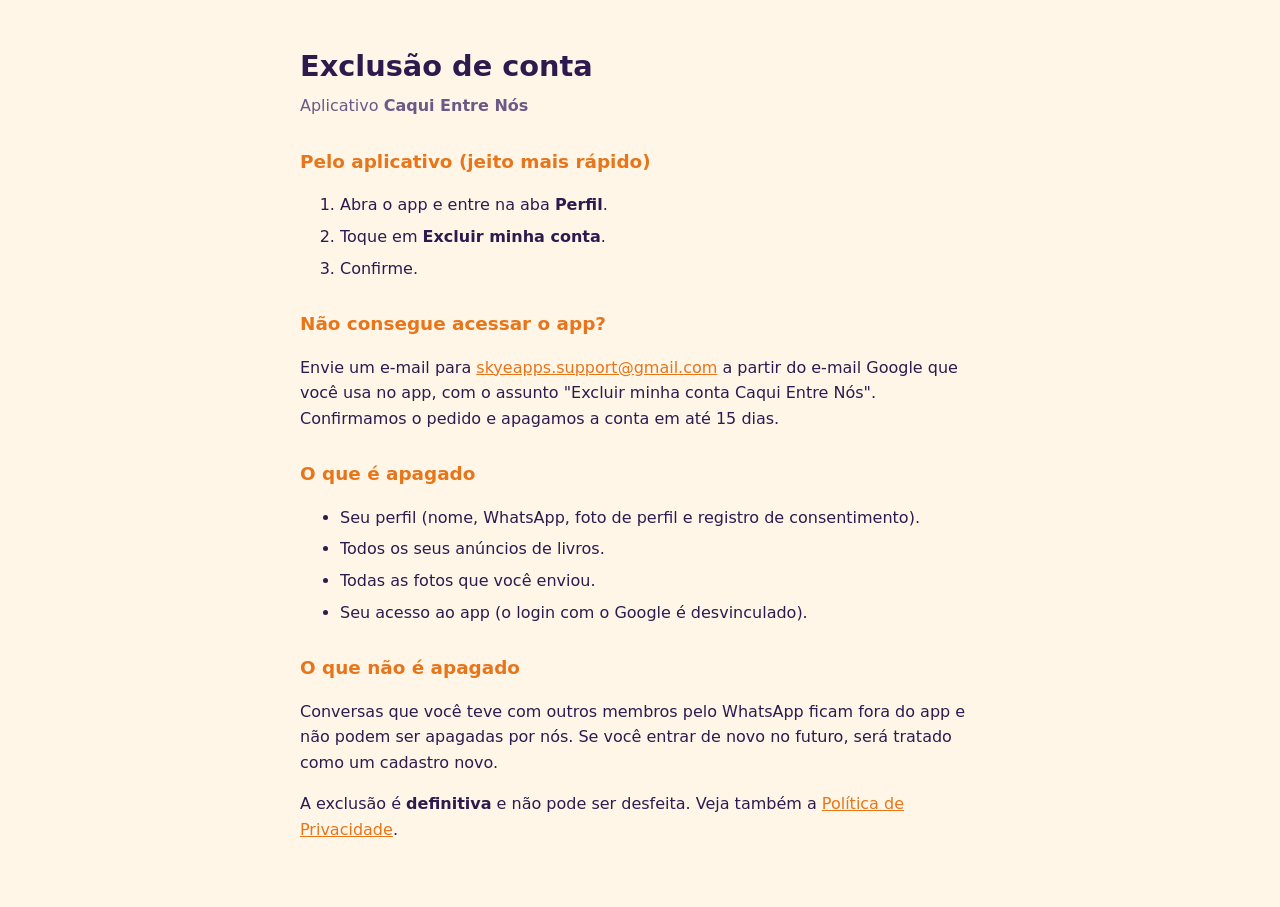
==== caquientrenos/excluir-conta.html @ bd9b8e26 "Add files via upload" ====
<!doctype html>
<html lang="pt-BR">
<head>
<meta charset="utf-8">
<meta name="viewport" content="width=device-width, initial-scale=1">
<title>Exclusão de conta — Caqui Entre Nós</title>
<link rel="stylesheet" href="style.css">
</head>
<body>
<main>
<h1>Exclusão de conta</h1>
<p class="meta">Aplicativo <strong>Caqui Entre Nós</strong></p>

<h2>Pelo aplicativo (jeito mais rápido)</h2>
<ol>
<li>Abra o app e entre na aba <strong>Perfil</strong>.</li>
<li>Toque em <strong>Excluir minha conta</strong>.</li>
<li>Confirme.</li>
</ol>

<h2>Não consegue acessar o app?</h2>
<p>Envie um e-mail para <a href="mailto:skyeapps.support@gmail.com">skyeapps.support@gmail.com</a> a partir do e-mail Google que você usa no app, com o assunto "Excluir minha conta Caqui Entre Nós". Confirmamos o pedido e apagamos a conta em até 15 dias.</p>

<h2>O que é apagado</h2>
<ul>
<li>Seu perfil (nome, WhatsApp, foto de perfil e registro de consentimento).</li>
<li>Todos os seus anúncios de livros.</li>
<li>Todas as fotos que você enviou.</li>
<li>Seu acesso ao app (o login com o Google é desvinculado).</li>
</ul>

<h2>O que não é apagado</h2>
<p>Conversas que você teve com outros membros pelo WhatsApp ficam fora do app e não podem ser apagadas por nós. Se você entrar de novo no futuro, será tratado como um cadastro novo.</p>

<p>A exclusão é <strong>definitiva</strong> e não pode ser desfeita. Veja também a <a href="privacidade.html">Política de Privacidade</a>.</p>
</main>
</body>
</html>
---- caquientrenos/style.css ----
body {
  margin: 0;
  background: #fff6e8;
  color: #2d1b4e;
  font: 16px/1.6 system-ui, -apple-system, "Segoe UI", Roboto, sans-serif;
}
main {
  max-width: 680px;
  margin: 0 auto;
  padding: 24px 20px 48px;
}
h1 { font-size: 1.8rem; margin-bottom: 4px; }
h2 { font-size: 1.15rem; margin-top: 28px; color: #e8751a; }
.meta { color: #6b5a85; margin-top: 0; }
a { color: #e8751a; }
li { margin-bottom: 6px; }
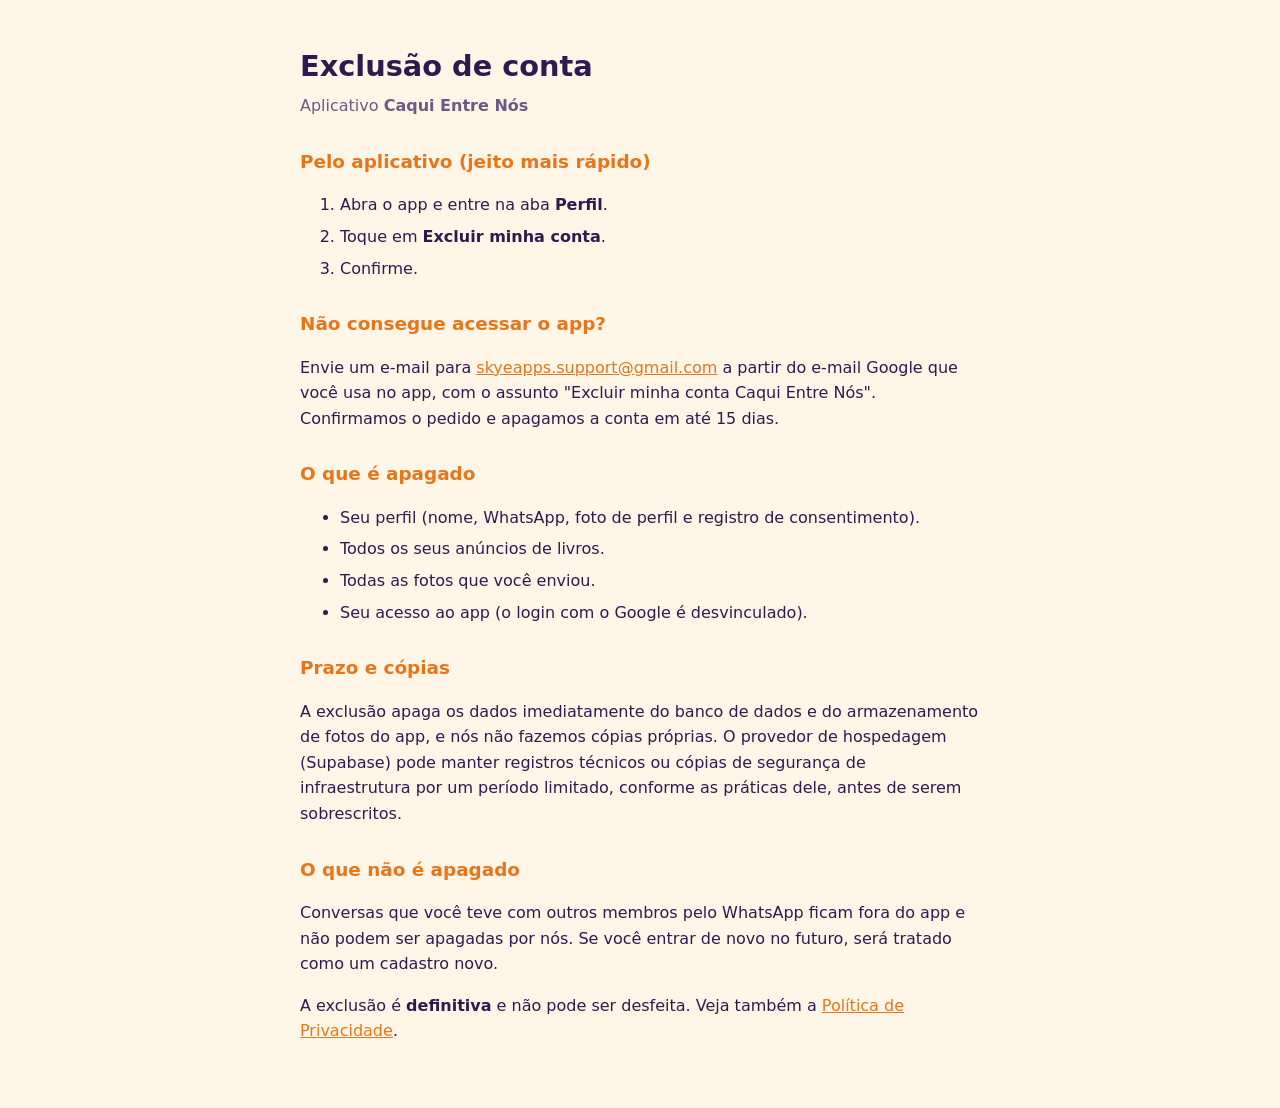
==== commit 72765eb8: "Informa prazo e cópias na exclusão de conta" ====
--- a/caquientrenos/excluir-conta.html
+++ b/caquientrenos/excluir-conta.html
@@ -29,6 +29,9 @@
 <li>Seu acesso ao app (o login com o Google é desvinculado).</li>
 </ul>
 
+<h2>Prazo e cópias</h2>
+<p>A exclusão apaga os dados imediatamente do banco de dados e do armazenamento de fotos do app, e nós não fazemos cópias próprias. O provedor de hospedagem (Supabase) pode manter registros técnicos ou cópias de segurança de infraestrutura por um período limitado, conforme as práticas dele, antes de serem sobrescritos.</p>
+
 <h2>O que não é apagado</h2>
 <p>Conversas que você teve com outros membros pelo WhatsApp ficam fora do app e não podem ser apagadas por nós. Se você entrar de novo no futuro, será tratado como um cadastro novo.</p>
 
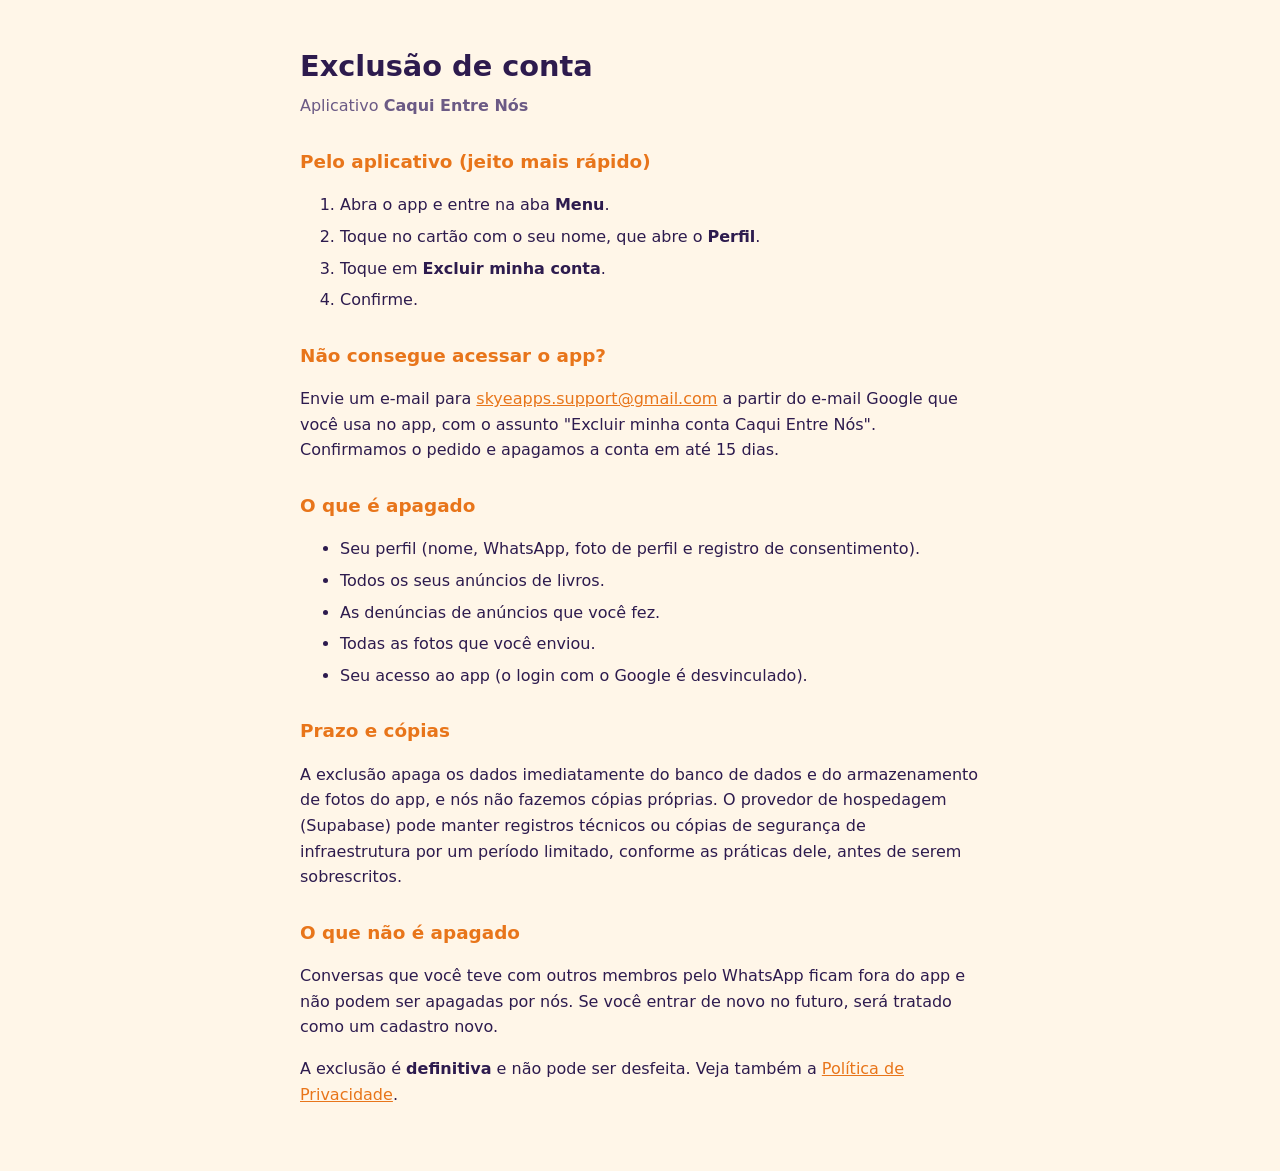
==== commit cc51186e: "Regras do clube; privacidade e exclusao de conta atualizadas (denuncias, camera, novo caminho no app" ====
--- a/caquientrenos/excluir-conta.html
+++ b/caquientrenos/excluir-conta.html
@@ -13,7 +13,8 @@
 
 <h2>Pelo aplicativo (jeito mais rápido)</h2>
 <ol>
-<li>Abra o app e entre na aba <strong>Perfil</strong>.</li>
+<li>Abra o app e entre na aba <strong>Menu</strong>.</li>
+<li>Toque no cartão com o seu nome, que abre o <strong>Perfil</strong>.</li>
 <li>Toque em <strong>Excluir minha conta</strong>.</li>
 <li>Confirme.</li>
 </ol>
@@ -25,6 +26,7 @@
 <ul>
 <li>Seu perfil (nome, WhatsApp, foto de perfil e registro de consentimento).</li>
 <li>Todos os seus anúncios de livros.</li>
+<li>As denúncias de anúncios que você fez.</li>
 <li>Todas as fotos que você enviou.</li>
 <li>Seu acesso ao app (o login com o Google é desvinculado).</li>
 </ul>
